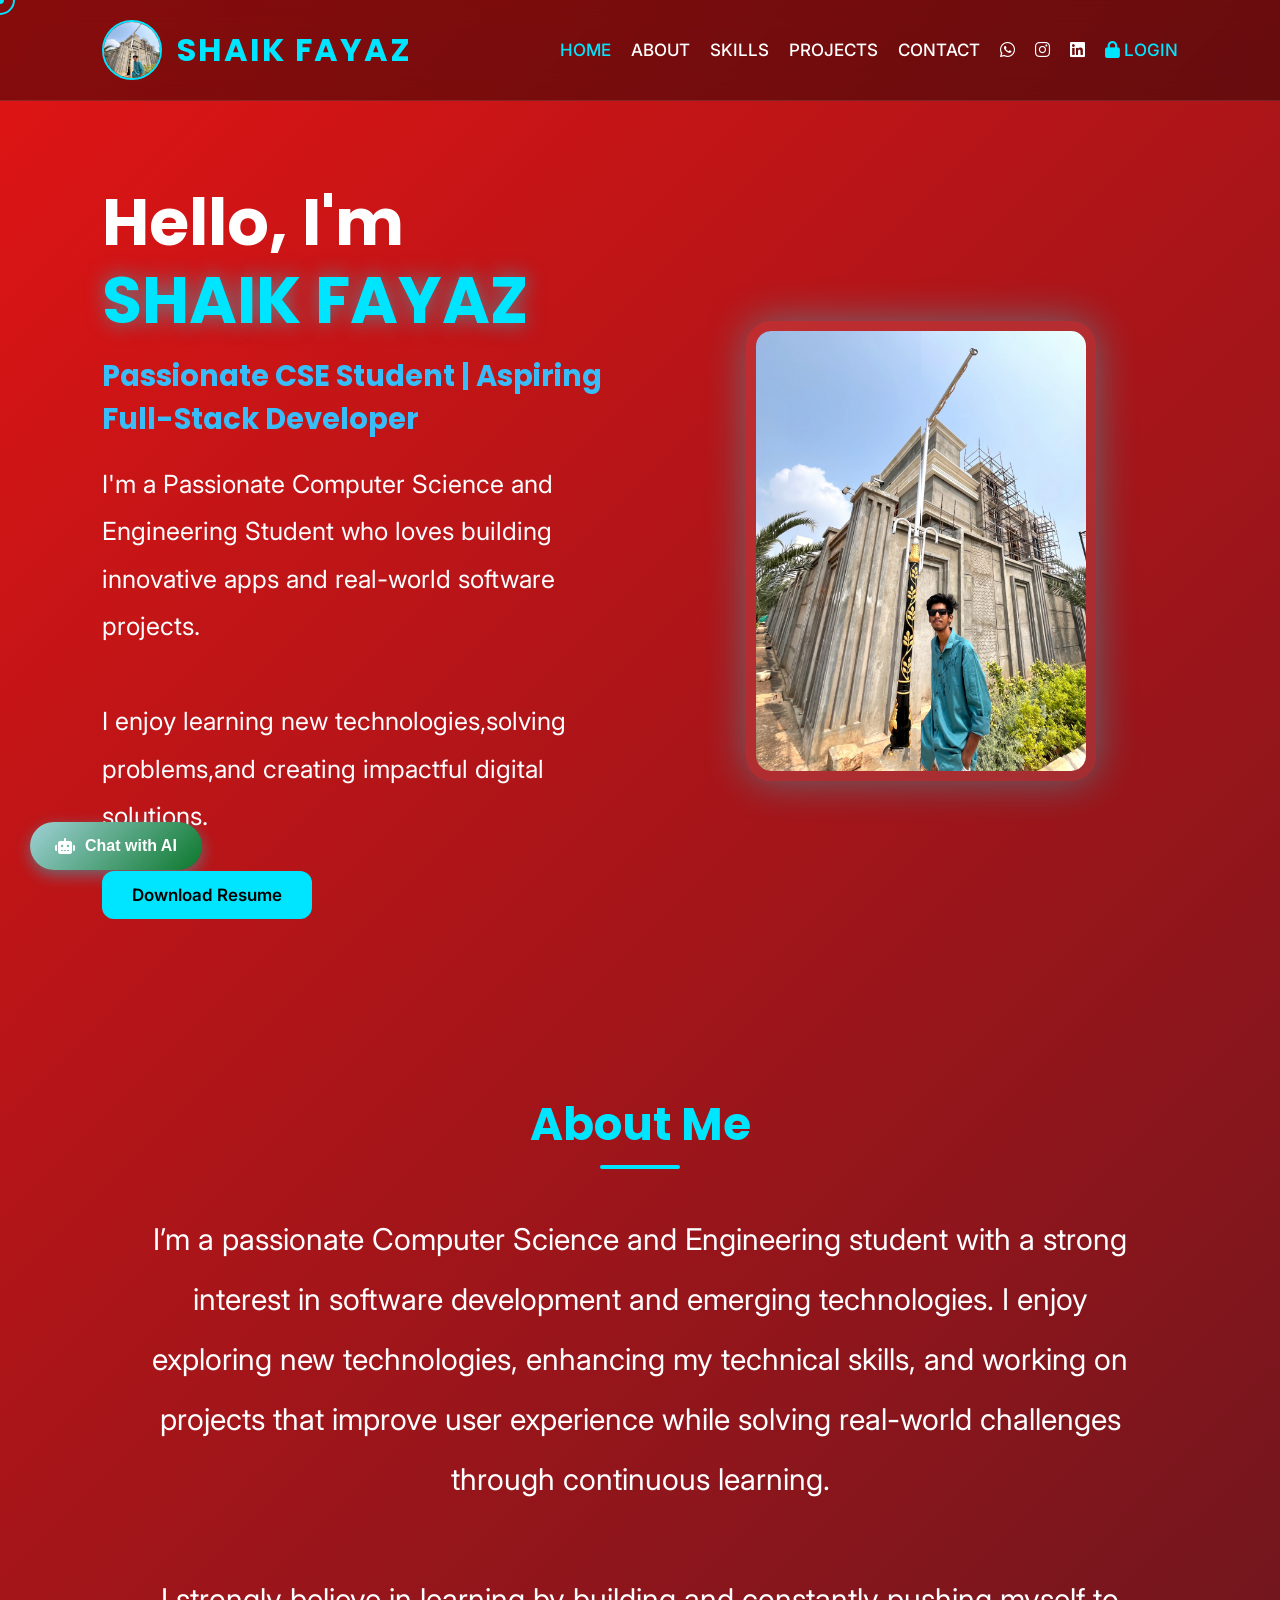
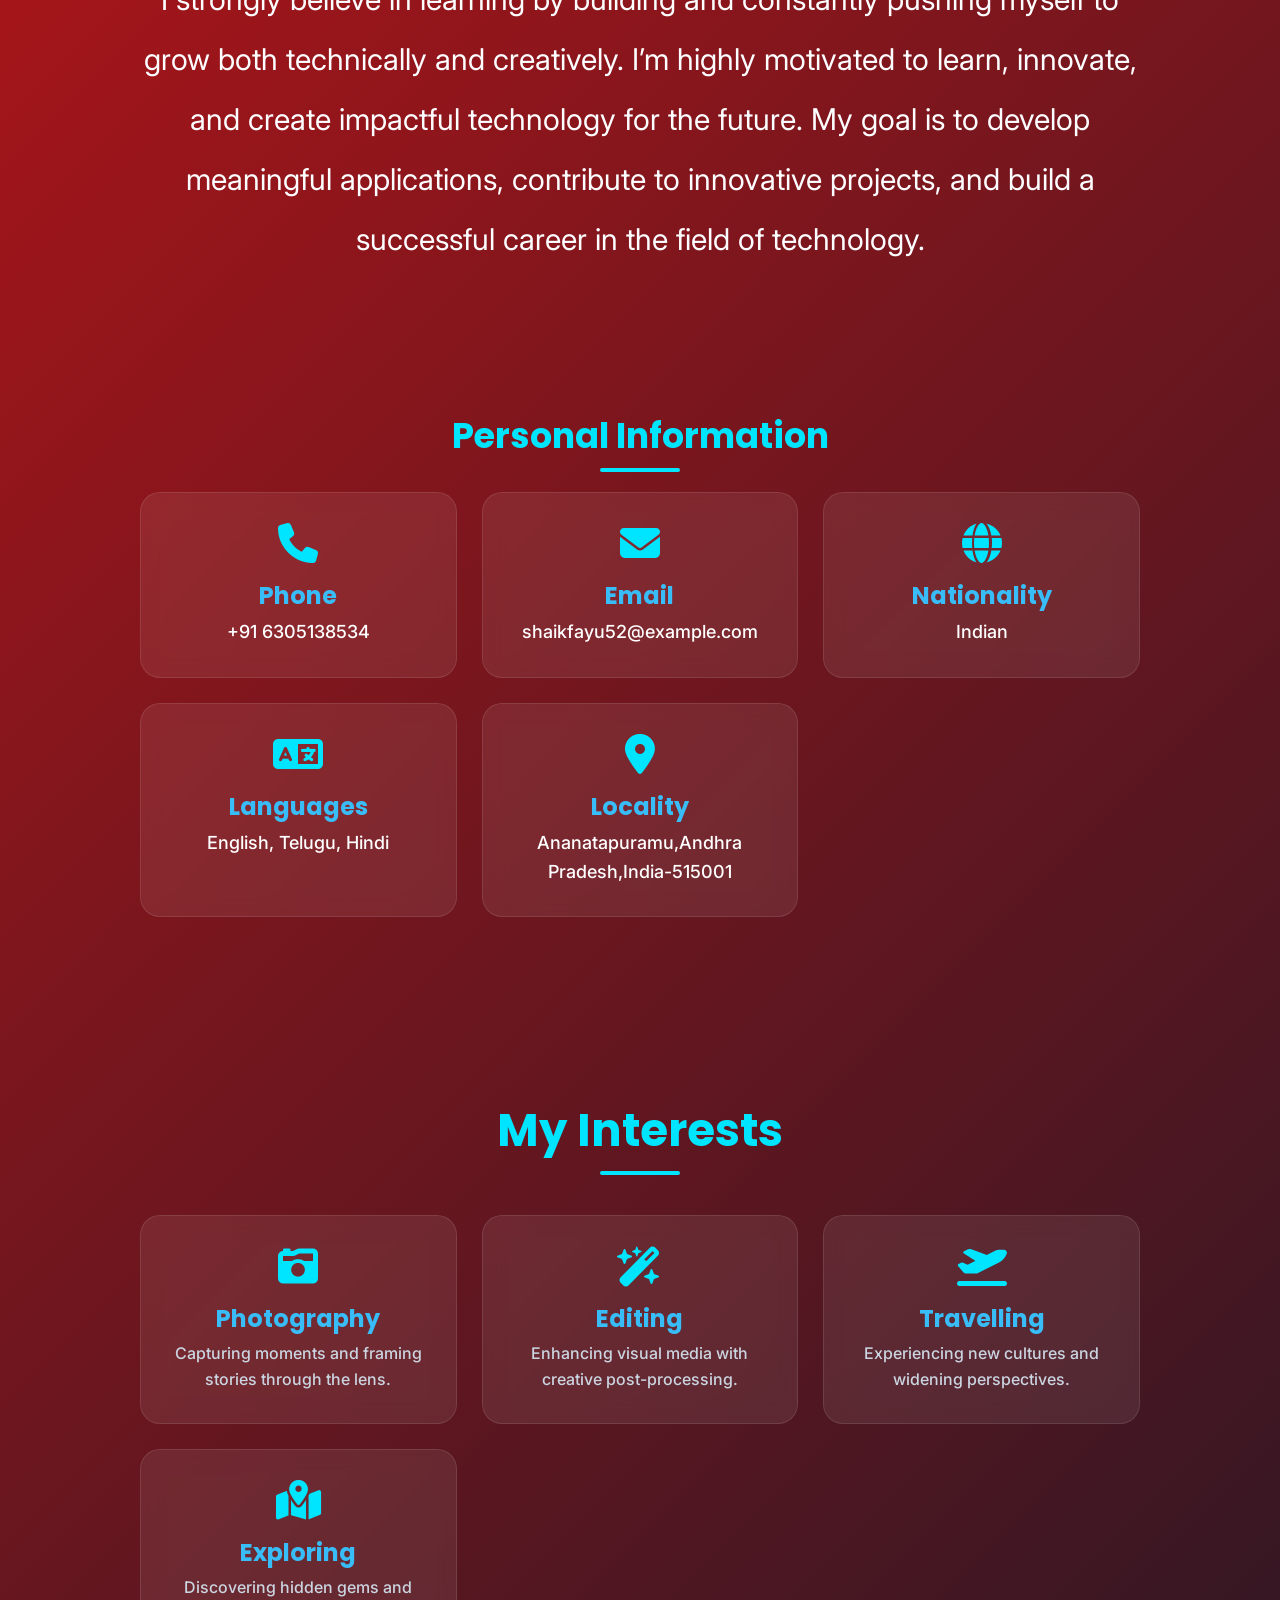
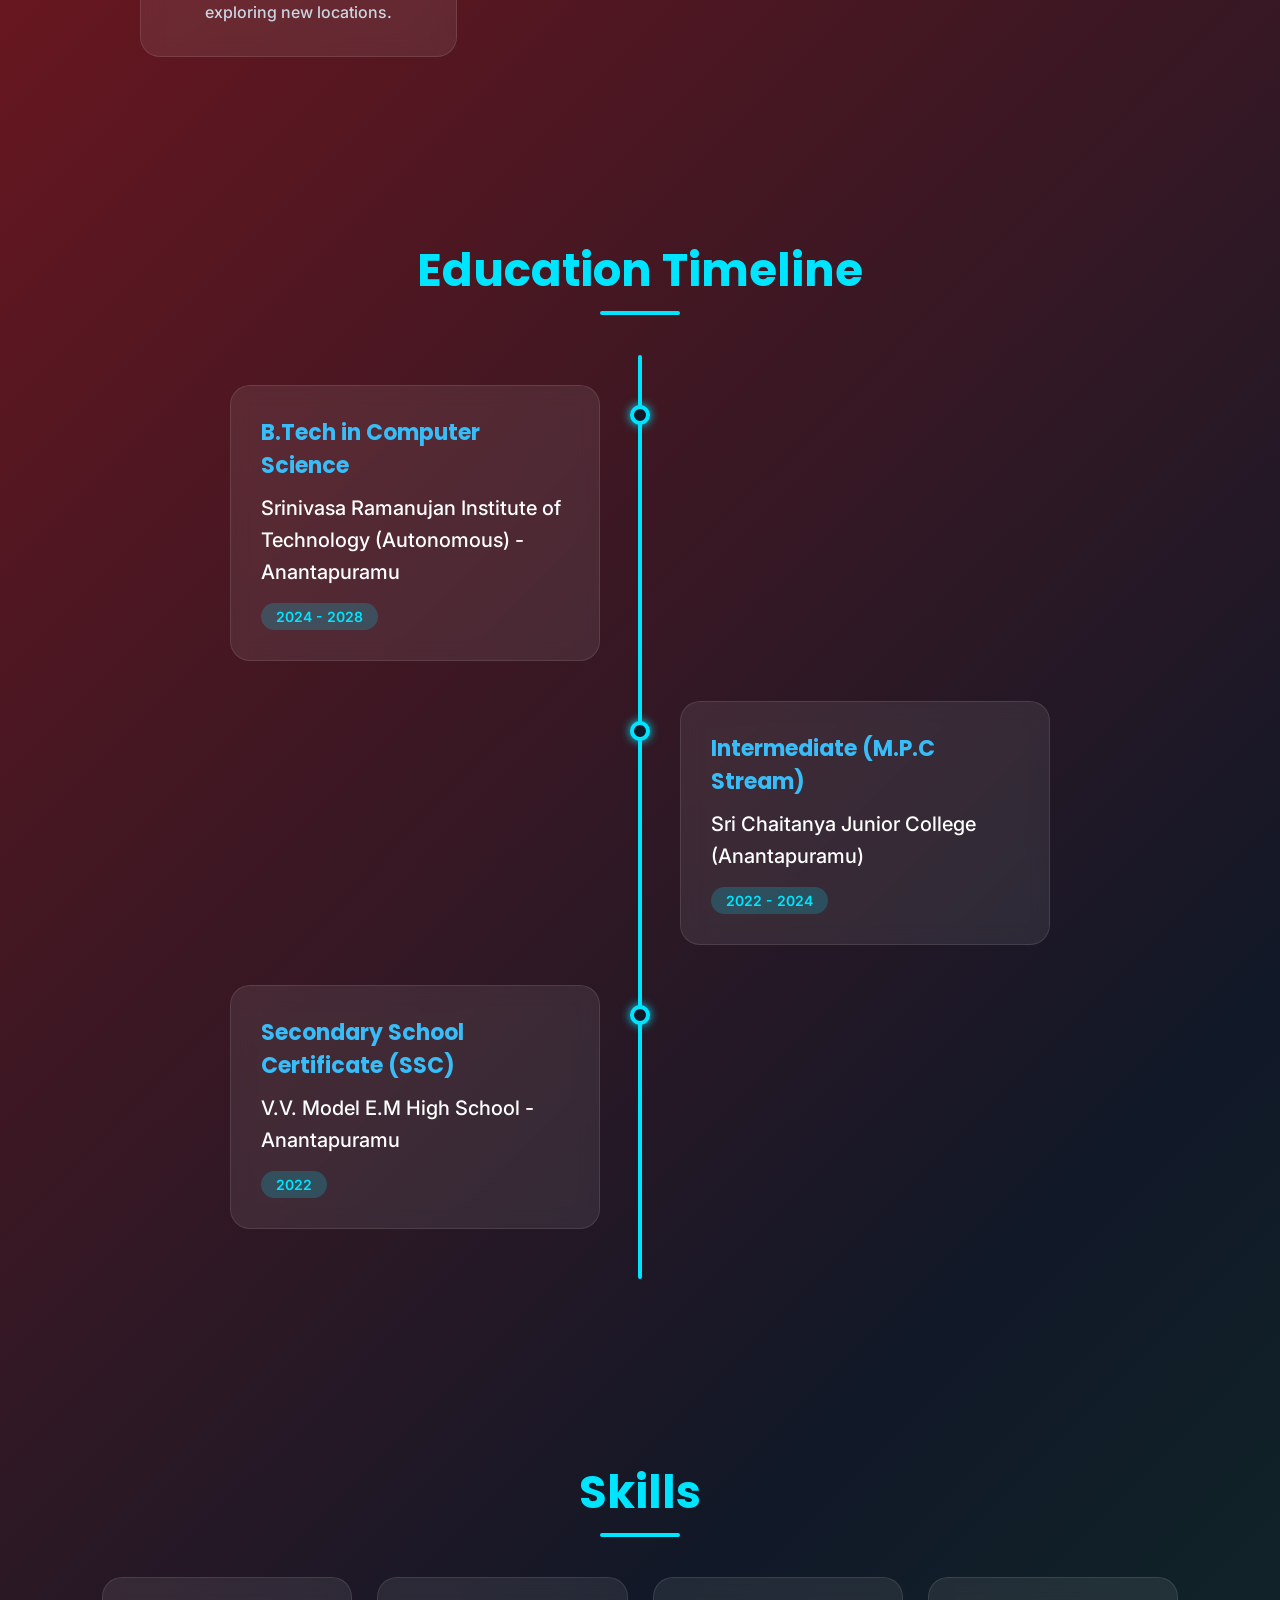
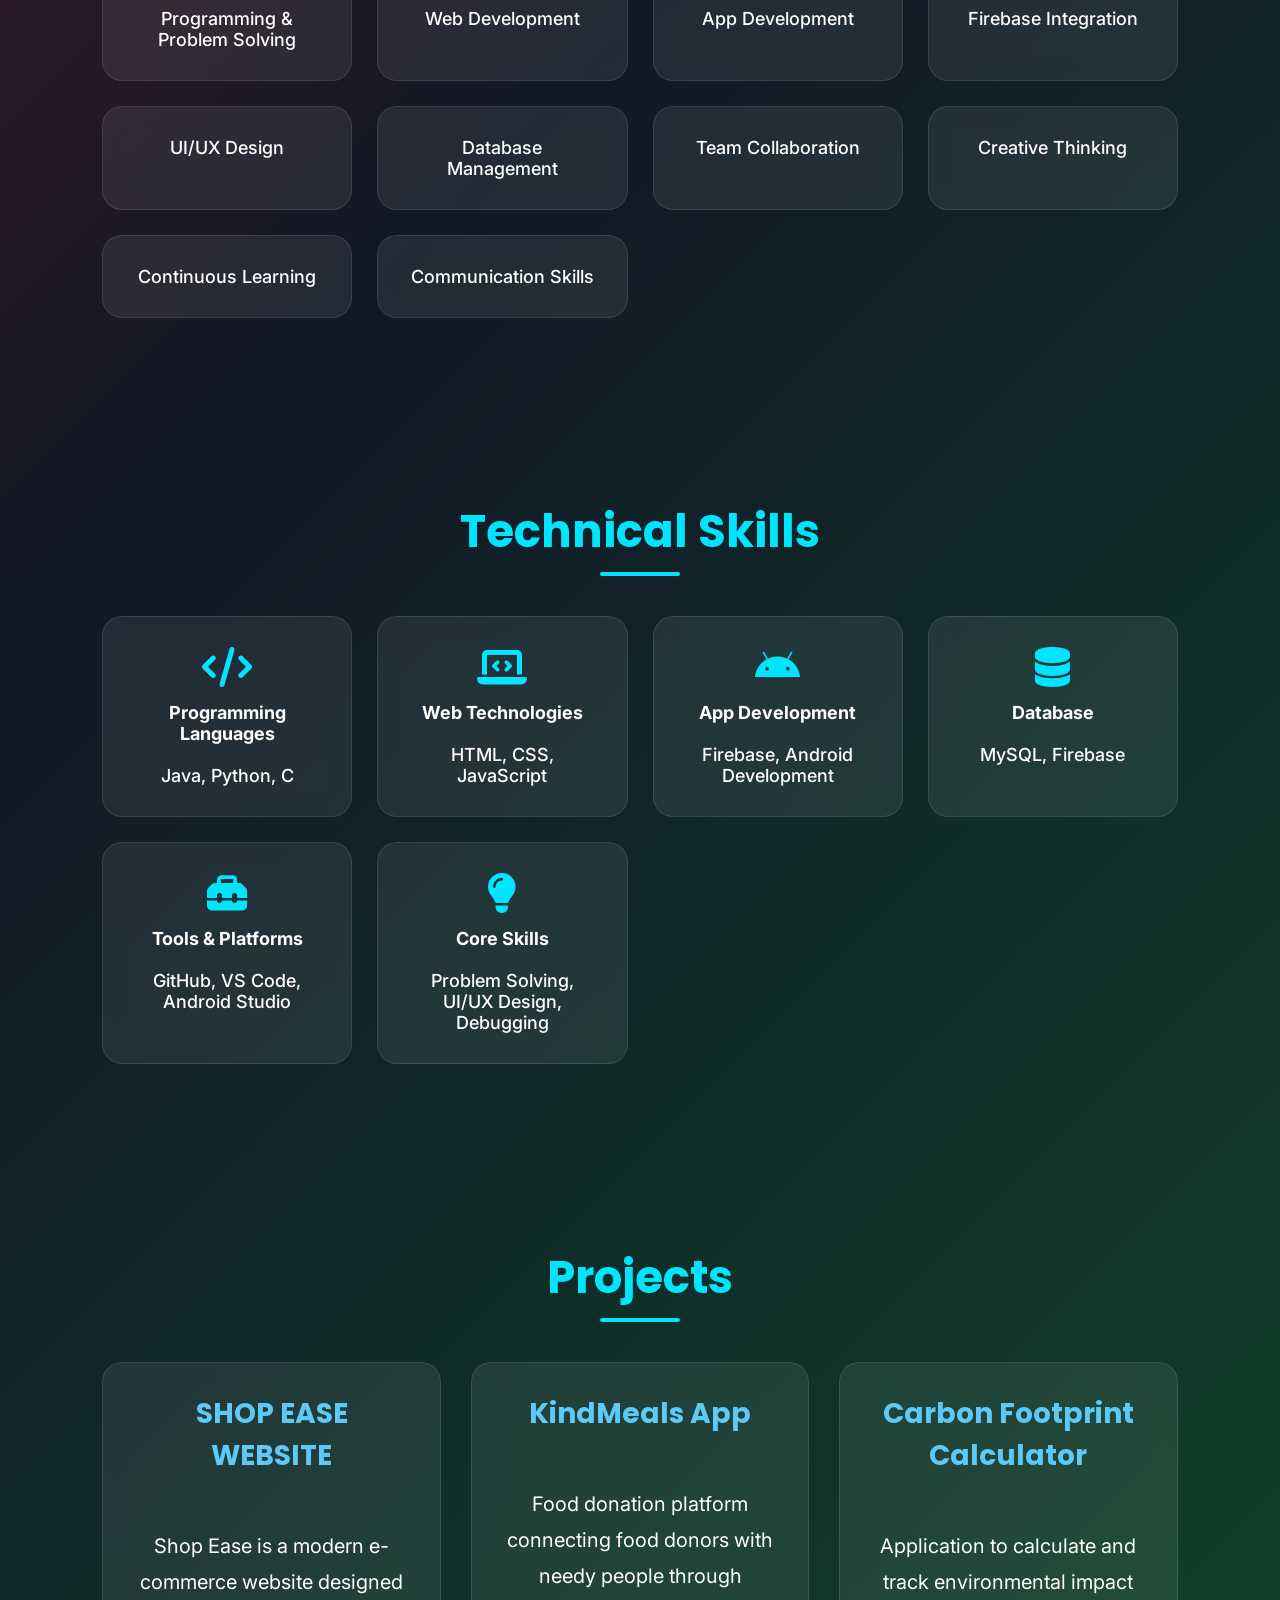
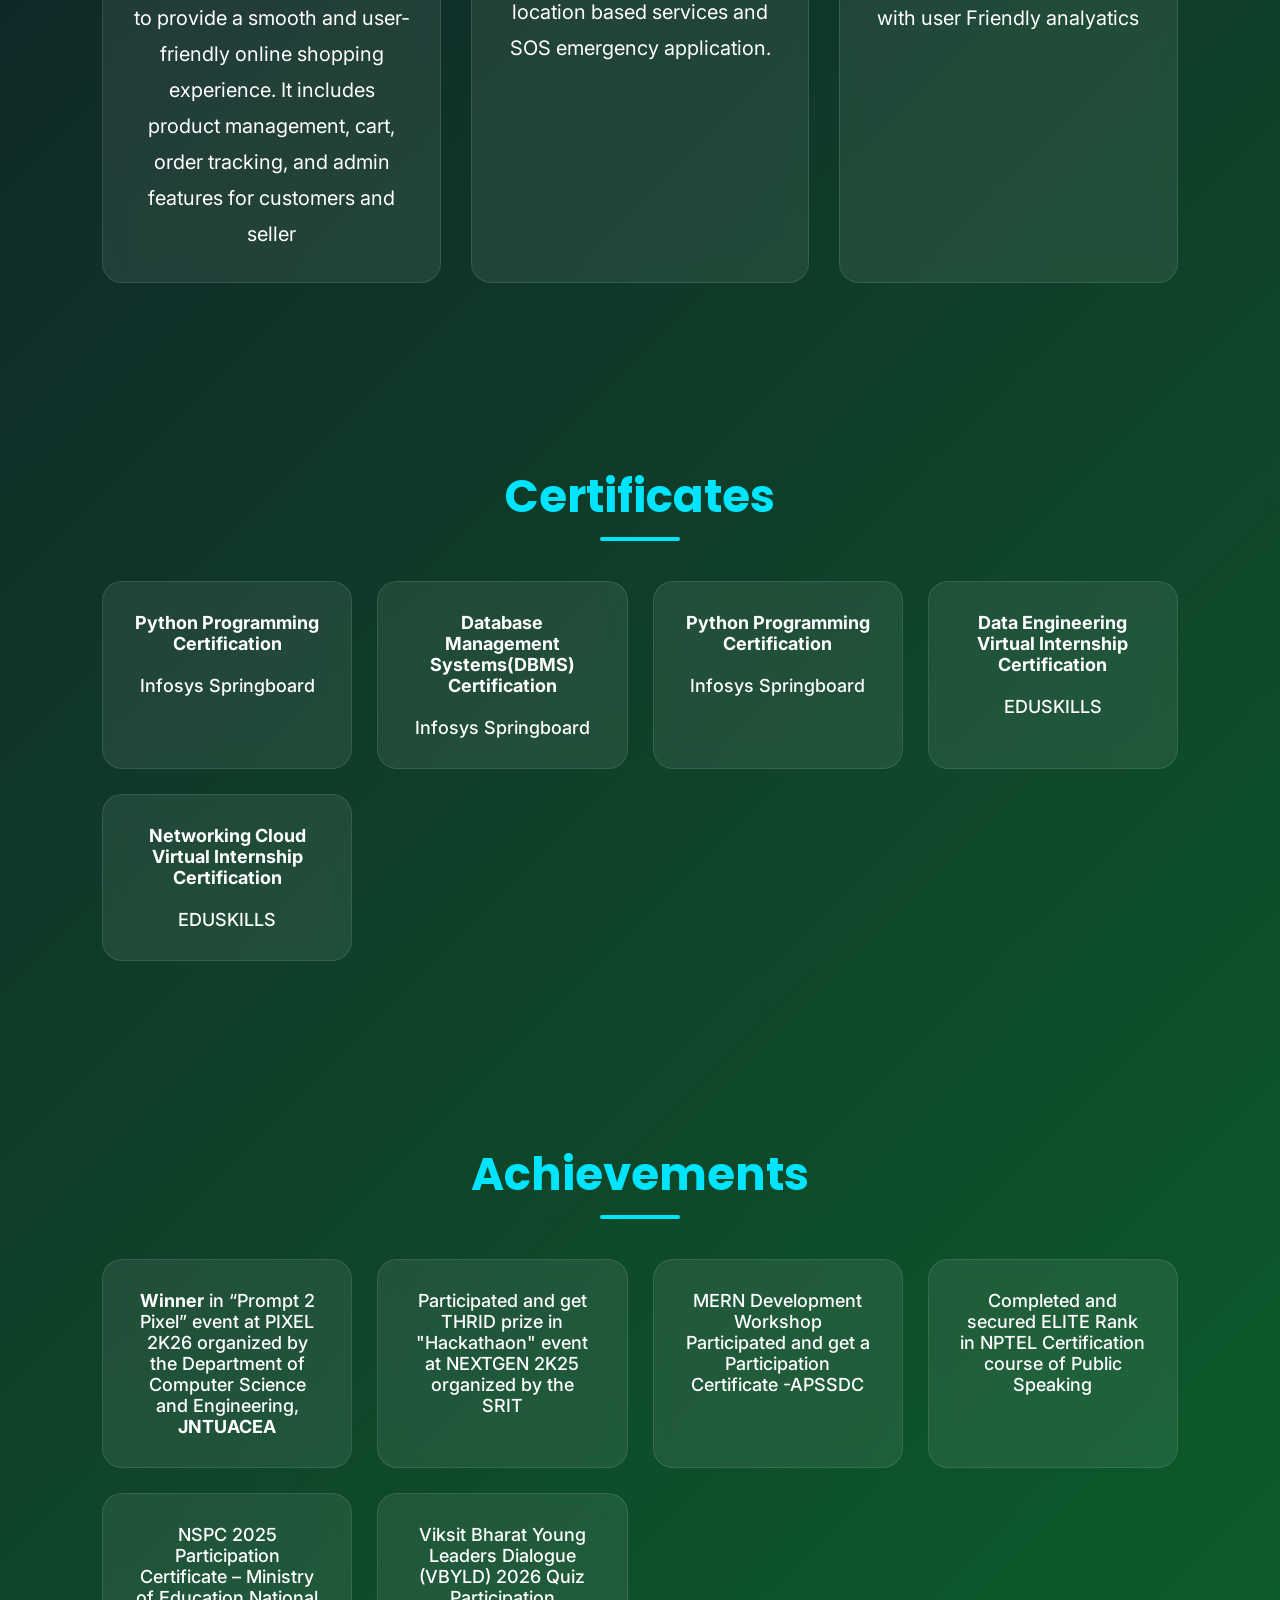
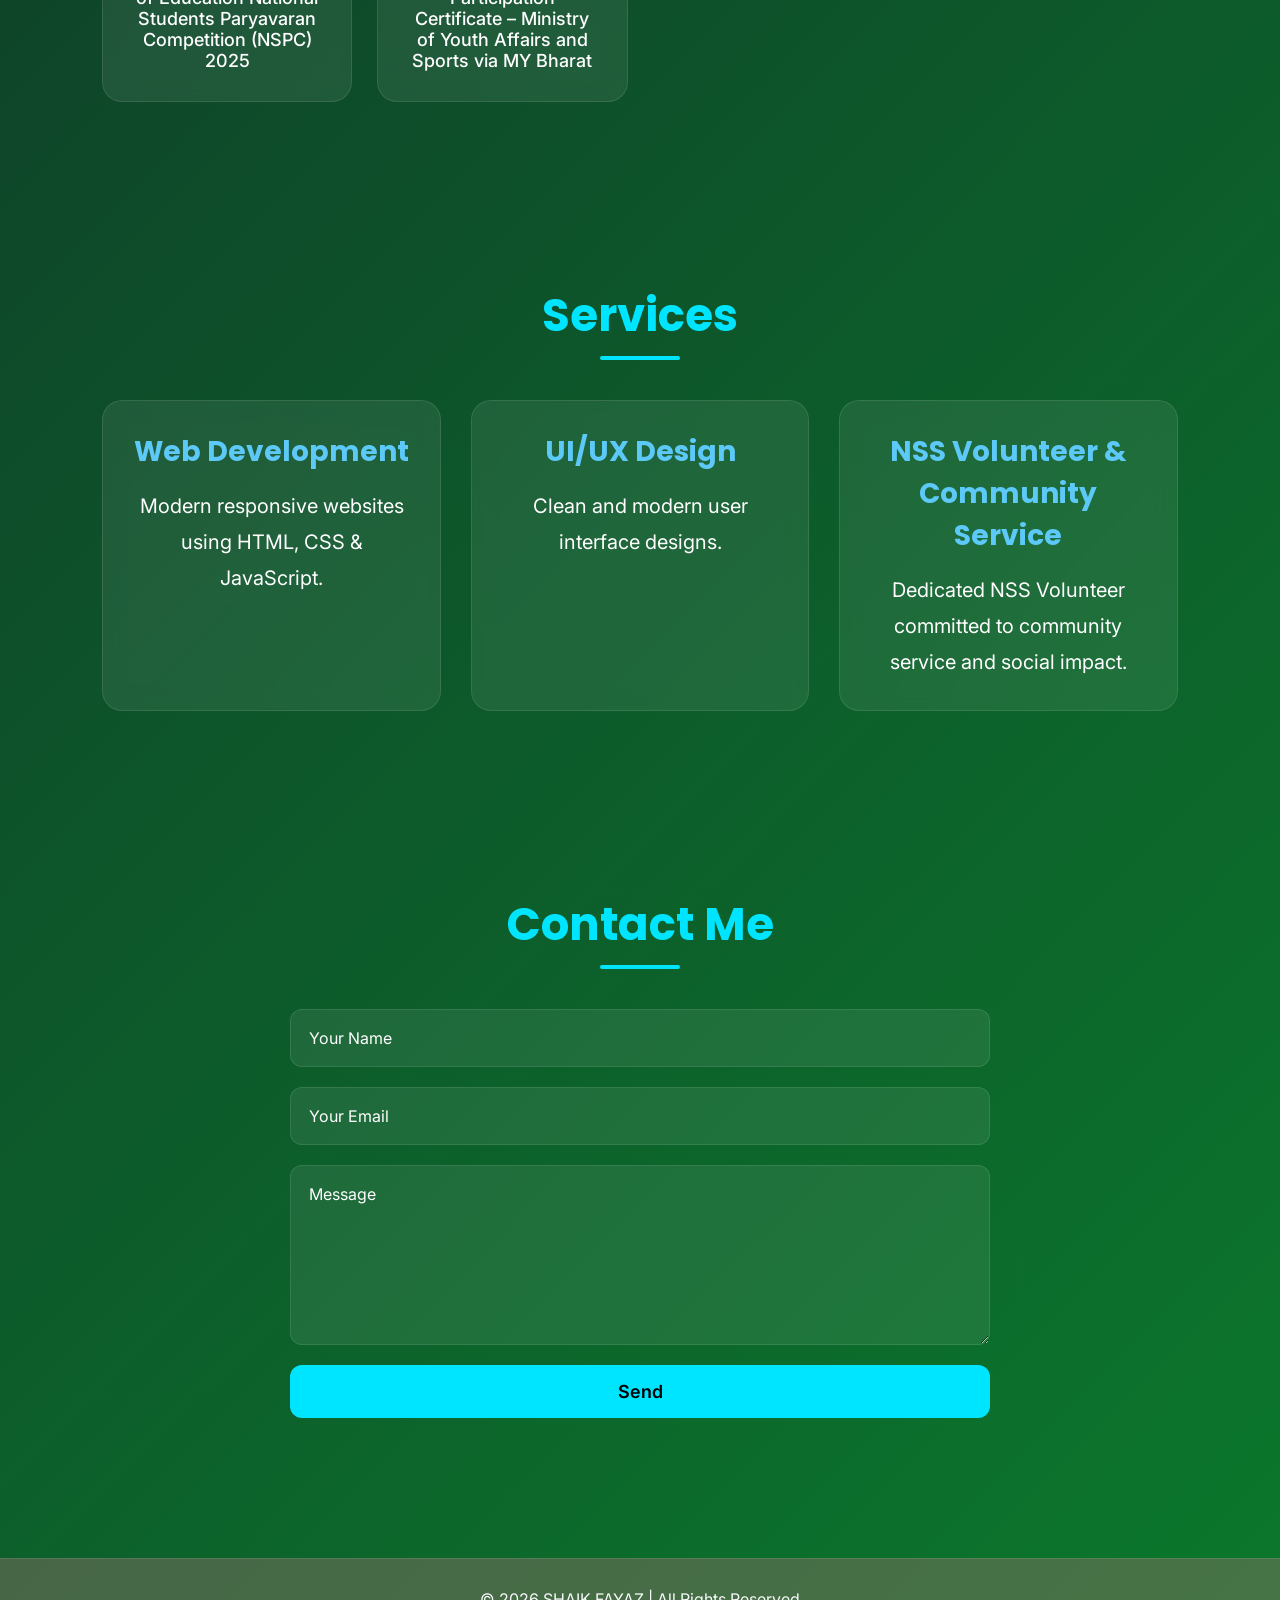
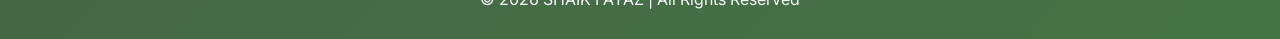
==== index.html @ 2a3d874c "first commit" ====
<!DOCTYPE html>
<html lang="en">

<head>
    <meta charset="UTF-8" />
    <meta name="viewport" content="width=device-width, initial-scale=1.0" />
    <title>MY PORTFOLIO</title>

    <link rel="stylesheet" href="style.css" />

    <link href="https://cdnjs.cloudflare.com/ajax/libs/font-awesome/6.5.1/css/all.min.css" rel="stylesheet" />
</head>

<body>

    <div id="scroll-progress"></div>

    <!-- Navbar -->
    <header>
        <div class="logo-container">
            <img src="image.jpg" alt="Profile" class="nav-img">
            <h2 class="logo">SHAIK FAYAZ</h2>
        </div>

        <nav>
            <a href="#home">HOME</a>
            <a href="#about">ABOUT</a>
            <a href="#skills">SKILLS</a>
            <a href="#projects">PROJECTS</a>
            <a href="#contact">CONTACT</a>

            <!-- WhatsApp -->
            <a href="https://wa.me/6305138534" target="_blank">
                <i class="fa-brands fa-whatsapp"></i>
            </a>

            <!-- Instagram -->
            <a href="https://www.instagram.com/_shaikfayaz.x_?utm_source=qr&igsh=MTRoM3A3dmg2MTV1Zg==" target="_blank">
                <i class="fa-brands fa-instagram"></i>
            </a>

            <!-- LinkedIn -->
            <a href="https://www.linkedin.com/in/shaik-fayaz-987b05333?utm_source=share_via&utm_content=profile&utm_medium=member_android"
                target="_blank">
                <i class="fa-brands fa-linkedin"></i>
            </a>




            <a href="login.html" style="color: #00e5ff;"><i class="fa-solid fa-lock"></i> LOGIN</a>

        </nav>
    </header>

    <!-- Hero Section -->
    <section class="hero" id="home">

        <div class="hero-text">
            <h1>Hello, I'm <span>SHAIK FAYAZ</span></h1>

            <h3><b>Passionate CSE Student | Aspiring Full-Stack Developer</b></h3>

            <p style="font-size: 25px;">
                I'm a Passionate Computer Science and Engineering Student who loves building innovative apps and
                real-world software projects.<br></br>
                I enjoy learning new technologies,solving problems,and creating impactful digital solutions.
            </p>

            <a href="resume.html" target="_blank" style="text-decoration: none;">
                <button type="button">Download Resume</button>
            </a>
        </div>

        <div class="hero-image">
            <img src="image.jpg" alt="profile" />
        </div>

    </section>

    <!-- About -->
    <section class="about" id="about">

        <h2>About Me</h2>
        <div class="hero-image">
            <p style="font-size: 30px;">
                I’m a passionate Computer Science and Engineering student with a strong interest in software development
                and
                emerging technologies. I enjoy exploring new technologies, enhancing my technical skills, and working on
                projects that improve user experience while solving real-world challenges through continuous
                learning.<br><br>

                I strongly believe in learning by building and constantly pushing myself to grow both technically and
                creatively. I’m highly motivated to learn, innovate, and create impactful technology for the future. My
                goal
                is to develop meaningful applications, contribute to innovative projects, and build a successful career
                in
                the field of technology.
            </p>
        </div>
        <br>
        </br>
        <br>
        </br>
        <h2
            style="text-align: center; font-size: 35px; color: #00e5ff; margin: 60px 0 30px; font-family: 'Poppins', sans-serif;">
            Personal Information</h2>

        <div class="skill-box" style="max-width: 1000px; margin: auto;">
            <div class="card">
                <i class="fa-solid fa-phone" style="font-size: 40px; color: #00e5ff; margin-bottom: 15px;"></i>
                <h3 style="color: #38bdf8; font-size: 24px; margin-bottom: 5px;">Phone</h3>
                <p style="font-size: 18px; color: #ffffff;">+91 6305138534</p>
            </div>
            <div class="card">
                <i class="fa-solid fa-envelope" style="font-size: 40px; color: #00e5ff; margin-bottom: 15px;"></i>
                <h3 style="color: #38bdf8; font-size: 24px; margin-bottom: 5px;">Email</h3>
                <p style="font-size: 18px; color: #ffffff;">shaikfayu52@example.com</p>
                <!-- Please update with actual email -->
            </div>
            <div class="card">
                <i class="fa-solid fa-globe" style="font-size: 40px; color: #00e5ff; margin-bottom: 15px;"></i>
                <h3 style="color: #38bdf8; font-size: 24px; margin-bottom: 5px;">Nationality</h3>
                <p style="font-size: 18px; color: #ffffff;">Indian</p>
            </div>
            <div class="card">
                <i class="fa-solid fa-language" style="font-size: 40px; color: #00e5ff; margin-bottom: 15px;"></i>
                <h3 style="color: #38bdf8; font-size: 24px; margin-bottom: 5px;">Languages</h3>
                <p style="font-size: 18px; color: #ffffff;">English, Telugu, Hindi</p>
            </div>
            <div class="card">
                <i class="fa-solid fa-location-dot" style="font-size: 40px; color: #00e5ff; margin-bottom: 15px;"></i>
                <h3 style="color: #38bdf8; font-size: 24px; margin-bottom: 5px;">Locality</h3>
                <p style="font-size: 18px; color: #ffffff;">Ananatapuramu,Andhra Pradesh,India-515001</p>
            </div>
        </div>

    </section>

    <!-- Interests -->
    <section class="interests" id="interests">
        <h2>My Interests</h2>
        <div class="skill-box" style="max-width: 1000px; margin: auto;">
            <div class="card">
                <i class="fa-solid fa-camera-retro" style="font-size: 40px; color: #00e5ff; margin-bottom: 15px;"></i>
                <h3 style="color: #38bdf8; font-size: 24px; margin-bottom: 5px;">Photography</h3>
                <p style="font-size: 16px; color: #cbd5e1;">Capturing moments and framing stories through the lens.</p>
            </div>
            <div class="card">
                <i class="fa-solid fa-wand-magic-sparkles" style="font-size: 40px; color: #00e5ff; margin-bottom: 15px;"></i>
                <h3 style="color: #38bdf8; font-size: 24px; margin-bottom: 5px;">Editing</h3>
                <p style="font-size: 16px; color: #cbd5e1;">Enhancing visual media with creative post-processing.</p>
            </div>
            <div class="card">
                <i class="fa-solid fa-plane-departure" style="font-size: 40px; color: #00e5ff; margin-bottom: 15px;"></i>
                <h3 style="color: #38bdf8; font-size: 24px; margin-bottom: 5px;">Travelling</h3>
                <p style="font-size: 16px; color: #cbd5e1;">Experiencing new cultures and widening perspectives.</p>
            </div>
            <div class="card">
                <i class="fa-solid fa-map-location-dot" style="font-size: 40px; color: #00e5ff; margin-bottom: 15px;"></i>
                <h3 style="color: #38bdf8; font-size: 24px; margin-bottom: 5px;">Exploring</h3>
                <p style="font-size: 16px; color: #cbd5e1;">Discovering hidden gems and exploring new locations.</p>
            </div>
        </div>
    </section>

    <section id="education">
        <h2>Education Timeline</h2>
        
        <div class="timeline">
            <div class="timeline-item">
                <div class="timeline-dot"></div>
                <div class="timeline-content card">
                    <h3>B.Tech in Computer Science</h3>
                    <p>Srinivasa Ramanujan Institute of Technology (Autonomous) - Anantapuramu</p>
                    <span class="timeline-date">2024 - 2028</span>
                </div>
            </div>

            <div class="timeline-item">
                <div class="timeline-dot"></div>
                <div class="timeline-content card">
                    <h3>Intermediate (M.P.C Stream)</h3>
                    <p>Sri Chaitanya Junior College (Anantapuramu)</p>
                    <span class="timeline-date">2022 - 2024</span>
                </div>
            </div>

            <div class="timeline-item">
                <div class="timeline-dot"></div>
                <div class="timeline-content card">
                    <h3>Secondary School Certificate (SSC)</h3>
                    <p>V.V. Model E.M High School - Anantapuramu</p>
                    <span class="timeline-date">2022</span>
                </div>
            </div>
        </div>
    </section>
    <!-- Skills -->
    <section class="skills" id="skills">

        <h2>Skills</h2>

        <div class="skill-box">

            <div class="card">Programming & Problem Solving</div>
            <div class="card">Web Development</div>
            <div class="card">App Development</div>
            <div class="card">Firebase Integration</div>
            <div class="card">UI/UX Design</div>
            <div class="card">Database Management</div>
            <div class="card">Team Collaboration</div>
            <div class="card">Creative Thinking</div>
            <div class="card">Continuous Learning</div>
            <div class="card">Communication Skills</div>
        </div>

    </section>
    <!-- Technical Skills -->
    <section class="skills" id="technical-skills">

        <h2>Technical Skills</h2>

        <div class="skill-box">

            <div class="card">
                <i class="fa-solid fa-code" style="font-size: 40px; color: #00e5ff; margin-bottom: 15px;"></i>
                <br><b>Programming Languages</b><br><br>Java, Python, C
            </div>
            <div class="card">
                <i class="fa-solid fa-laptop-code" style="font-size: 40px; color: #00e5ff; margin-bottom: 15px;"></i>
                <br><b>Web Technologies</b><br><br> HTML, CSS, JavaScript
            </div>
            <div class="card">
                <i class="fa-brands fa-android" style="font-size: 40px; color: #00e5ff; margin-bottom: 15px;"></i>
                <br><b>App Development</b><br><br>Firebase, Android Development
            </div>
            <div class="card">
                <i class="fa-solid fa-database" style="font-size: 40px; color: #00e5ff; margin-bottom: 15px;"></i>
                <br><b>Database</b><br><br> MySQL, Firebase
            </div>
            <div class="card">
                <i class="fa-solid fa-toolbox" style="font-size: 40px; color: #00e5ff; margin-bottom: 15px;"></i>
                <br><b>Tools & Platforms</b><br><br> GitHub, VS Code, Android Studio
            </div>
            <div class="card">
                <i class="fa-solid fa-lightbulb" style="font-size: 40px; color: #00e5ff; margin-bottom: 15px;"></i>
                <br><b>Core Skills</b><br><br>Problem Solving, UI/UX Design, Debugging
            </div>

        </div>

    </section>
    <!-- Projects -->
    <section class="projects" id="projects">

        <h2>Projects</h2>

        <div class="project-container">
            <div class="project-card">
                <h3>SHOP EASE WEBSITE</h3>
                <p><br>Shop Ease is a modern e-commerce website designed to provide a smooth and user-friendly online
                    shopping experience.
                    It includes product management, cart, order tracking, and admin features for customers and seller
                </p>
            </div>
            <div class="project-card">
                <h3>KindMeals App</h3>
                <p><br>Food donation platform connecting food donors with needy people through location based services
                    and
                    SOS emergency application.</p>
            </div>

            <div class="project-card">
                <h3>Carbon Footprint Calculator</h3>
                <p><br>Application to calculate and track environmental impact with user Friendly analyatics</p>
            </div>

        </div>

    </section>

    <section id="certificates">
        <h2>Certificates</h2>

        <div class="skill-box">
            <div class="card"><b>Python Programming Certification </b><br></br>Infosys Springboard</div>
            <div class="card"><b>Database Management Systems(DBMS) Certification</b><br></br>Infosys Springboard</div>
            <div class="card"><b>Python Programming Certification </b><br></br>Infosys Springboard</div>
            <div class="card"><b>Data Engineering Virtual Internship Certification</b><br></br>EDUSKILLS</div>
            <div class="card"><b>Networking Cloud Virtual Internship Certification</b><br></br>EDUSKILLS</div>

        </div>
    </section>

    <section id="achievements">
        <h2>Achievements</h2>

        <div class="skill-box">
            <div class="card">
                <b>Winner</b> in “Prompt 2 Pixel” event at PIXEL 2K26 organized by the Department of
                Computer
                Science and Engineering, <b>JNTUACEA</b>
            </div>
            <div class="card">Participated and get THRID prize in "Hackathaon" event at NEXTGEN 2K25 organized by the
                SRIT </div>
            <div class="card">MERN Development Workshop Participated and get a Participation Certificate -APSSDC</div>
            <div class="card">Completed and secured ELITE Rank in NPTEL Certification course of Public Speaking </div>
            <div class="card">NSPC 2025 Participation Certificate – Ministry of Education National Students Paryavaran
                Competition (NSPC) 2025</div>
            <div class="card">Viksit Bharat Young Leaders Dialogue (VBYLD) 2026 Quiz Participation Certificate –
                Ministry of Youth Affairs and Sports via MY Bharat</div>

        </div>
    </section>

    <section id="services">
        <h2>Services</h2>

        <div class="project-container">

            <div class="project-card">
                <h3>Web Development</h3>
                <p>Modern responsive websites using HTML, CSS & JavaScript.</p>
            </div>


            <div class="project-card">
                <h3>UI/UX Design</h3>
                <p>Clean and modern user interface designs.</p>
            </div>

            <div class="project-card">
                <h3>NSS Volunteer & Community Service</h3>
                <p>Dedicated NSS Volunteer committed to community service and social impact.</p>
            </div>
        </div>
    </section>
    <!-- Contact -->
    <section class="contact" id="contact">

        <h2>Contact Me</h2>

        <form action="https://formspree.io/f/xnjrabqe" method="POST">
            <input type="text" name="name" placeholder="Your Name" required />
            <input type="email" name="email" placeholder="Your Email" required />
            <textarea name="message" placeholder="Message" required></textarea>
            <button type="submit">Send</button>
        </form>

    </section>

    <!-- AI Chatbot Widget -->
    <div id="ai-chat-widget">
        <button id="ai-chat-toggle" class="ai-chat-btn">
            <i class="fa-solid fa-robot"></i> Chat with AI
        </button>
        <div id="ai-chat-box" class="ai-chat-box hidden">
            <div class="ai-chat-header">
                <h3>Fayaz AI Assistant</h3>
                <button id="ai-chat-close"><i class="fa-solid fa-xmark"></i></button>
            </div>
            <div id="ai-chat-messages" class="ai-chat-messages">
                <div class="message ai-message">Hi! I am an AI assistant trained on Fayaz's portfolio. How can I help
                    you today?</div>
            </div>
            <div class="ai-chat-input">
                <input type="text" id="ai-chat-input-field" placeholder="Ask about skills, projects...">
                <button id="ai-chat-send"><i class="fa-solid fa-paper-plane"></i></button>
            </div>
        </div>
    </div>

    <!-- Custom Cursor -->
    <div class="cursor-dot"></div>
    <div class="cursor-outline"></div>

    <script src="script.js"></script>
</body>
<footer>
    <p>© 2026 SHAIK FAYAZ | All Rights Reserved</p>
</footer>

</html>
---- style.css ----
@import url('https://fonts.googleapis.com/css2?family=Poppins:wght@300;400;500;600;700;800&family=Inter:wght@300;400;500;600;700&display=swap');

/* =========================
   Global Reset & Base
========================= */
* {
    margin: 0;
    padding: 0;
    box-sizing: border-box;
    scroll-behavior: smooth;
}

body {
    font-family: 'Inter', sans-serif;
    background: linear-gradient(135deg, #e11414, #111827, #0b782c);
    color: white;
    overflow-x: hidden;

}

/* =========================
   Reusable Components
========================= */
section {
    padding: 90px 8%;
}

section h2 {
    text-align: center;
    font-size: 45px;
    color: #00e5ff;
    margin-bottom: 50px;
    position: relative;
    font-family: 'Poppins', sans-serif;
}

section h2::after {
    content: '';
    width: 80px;
    height: 4px;
    background: #00e5ff;
    position: absolute;
    left: 50%;
    bottom: -10px;
    transform: translateX(-50%);
    border-radius: 10px;
}

.btn,
.hero button {
    display: inline-block;
    padding: 14px 30px;
    border-radius: 12px;
    background: #00e5ff;
    color: black;
    border: none;
    text-decoration: none;
    font-size: 17px;
    font-weight: 600;
    margin-right: 15px;
    transition: 0.3s;
    font-family: 'Inter', sans-serif;
    cursor: pointer;
}

.btn:hover,
.hero button:hover {
    transform: translateY(-5px);
    background: white;
    box-shadow: 0 0 20px rgba(0, 229, 255, 0.6);
}

.secondary-btn {
    background: transparent;
    border: 2px solid #00e5ff;
    color: white;
}

.secondary-btn:hover {
    background: #00e5ff;
    color: black;
}

.card,
.project-card {
    background: rgba(255, 255, 255, 0.08);
    padding: 30px;
    border-radius: 20px;
    text-align: center;
    backdrop-filter: blur(10px);
    border: 1px solid rgba(255, 255, 255, 0.1);
    transition: 0.4s;
}

.card:hover,
.project-card:hover {
    transform: translateY(-10px);
    background: rgba(0, 229, 255, 0.15);
    box-shadow: 0 0 25px rgba(0, 229, 255, 0.3);
}

.social-icons {
    display: flex;
    gap: 15px;
}

.social-icons a {
    width: 45px;
    height: 45px;
    display: flex;
    align-items: center;
    justify-content: center;
    border-radius: 50%;
    background: rgba(255, 255, 255, 0.08);
    color: white;
    text-decoration: none;
    font-size: 20px;
    transition: 0.3s;
}

.social-icons a:hover {
    background: #00e5ff;
    color: black;
    transform: translateY(-5px) scale(1.1);
    box-shadow: 0 0 20px #00e5ff;
}

/* =========================
   Navbar
========================= */
header {
    width: 100%;
    display: flex;
    justify-content: space-between;
    align-items: center;
    padding: 20px 8%;
    position: sticky;
    top: 0;
    z-index: 1000;
    background: rgba(0, 0, 0, 0.4);
    backdrop-filter: blur(12px);
    border-bottom: 1px solid rgba(255, 255, 255, 0.1);
}

.logo-container {
    display: flex;
    align-items: center;
    gap: 15px;
}

.nav-img {
    width: 60px;
    height: 60px;
    border-radius: 50%;
    object-fit: box;
    border: 2px solid #00e5ff;
    transition: 0.3s;
}

.nav-img:hover {
    transform: scale(1.1);
    box-shadow: 0 0 15px rgba(0, 229, 255, 0.6);
}

.logo {
    font-size: 32px;
    font-weight: 700;
    color: #00e5ff;
    letter-spacing: 2px;
    cursor: pointer;
    font-family: 'Poppins', sans-serif;
    margin: 0;
}

nav {
    display: flex;
    align-items: center;
    gap: 20px;
}

nav a {
    text-decoration: none;
    color: white;
    font-size: 17px;
    font-weight: 500;
    transition: 0.3s;
    position: relative;
}

nav a:hover,
nav a.active {
    color: #00e5ff;
}

nav a::after {
    content: '';
    position: absolute;
    width: 0%;
    height: 2px;
    background: #00e5ff;
    left: 0;
    bottom: -5px;
    transition: 0.3s;
}

nav a:hover::after {
    width: 100%;
}

/* =========================
   Hero Section
========================= */
.hero {
    min-height: 100vh;
    display: flex;
    justify-content: space-between;
    align-items: center;
    padding: 80px 8%;
    gap: 50px;
    flex-wrap: wrap;
}

.hero-text {
    flex: 1;
}

.hero-text h1 {
    font-size: 65px;
    line-height: 1.2;
    margin-bottom: 15px;
    font-family: 'Poppins', sans-serif;
}

.hero-text h1 span {
    color: #00e5ff;
    text-shadow: 0 0 20px rgba(0, 229, 255, 0.5);
}

.hero-text h3 {
    font-size: 29px;
    color: #38bdf8;
    margin-bottom: 20px;
    font-weight: 600;
    font-family: 'Poppins', sans-serif;
}

.hero-text p {
    font-size: 20px;
    line-height: 1.9;
    color: #fdfeff;
    max-width: 650px;
    margin-bottom: 30px;
}

.hero-image {
    flex: 1;
    display: flex;
    justify-content: center;
}

.hero-image img {
    width: 350px;
    border-radius: 25px;
    border: 10px solid rgba(255, 255, 255, 0.1);
    box-shadow: 0 0 40px rgba(13, 229, 253, 0.4);
    transition: 0.4s;
    object-fit: cover;
}

.hero-image img:hover {
    transform: scale(1.05);
}

.hero-buttons {
    margin-top: 30px;
}

/* =========================
   About Section
========================= */
.about p {

    text-align: center;
    max-width: 1000px;
    margin: auto;
    font-size: 30px;
    line-height: 2;
    color: #fdfeff;
}

/* =========================
   Skills & Education (Cards Layout)
========================= */
.skill-box {
    display: grid;
    grid-template-columns: repeat(auto-fit, minmax(250px, 1fr));
    gap: 25px;
}

.card {
    font-size: 18px;
    font-weight: 500;
}

.card h3 {
    font-size: 22px;
    color: #38bdf8;
    margin-bottom: 10px;
    font-family: 'Poppins', sans-serif;
}

.card p {
    font-size: 20px;
    color: #ffffff;
    margin-top: 5px;
    line-height: 1.6;
}

/* =========================
   Projects & Services Layout
========================= */
.project-container {
    display: grid;
    grid-template-columns: repeat(auto-fit, minmax(300px, 1fr));
    gap: 30px;
}

.project-card h3 {
    font-size: 28px;
    color: #5dc9f8;
    margin-bottom: 15px;
    font-family: 'Poppins', sans-serif;
}

.project-card p {
    font-size: 20px;
    line-height: 1.8;
    color: #ffffff;
}

/* =========================
   Contact Form
========================= */
.contact form {
    max-width: 700px;
    margin: auto;
    display: flex;
    flex-direction: column;
    gap: 20px;
}

.contact input,
.contact textarea {
    padding: 18px;
    border: none;
    border-radius: 12px;
    background: rgba(255, 255, 255, 0.08);
    color: white;
    font-size: 16px;
    outline: none;
    border: 1px solid rgba(255, 255, 255, 0.1);
    font-family: 'Inter', sans-serif;
}

.contact textarea {
    min-height: 180px;
    resize: vertical;
}

.contact input::placeholder,
.contact textarea::placeholder {
    color: #ffffff;
}

.contact button {
    padding: 16px;
    border: none;
    border-radius: 12px;
    background: #00e5ff;
    color: black;
    font-size: 18px;
    font-weight: 600;
    cursor: pointer;
    transition: 0.3s;
    font-family: 'Inter', sans-serif;
}

.contact button:hover {
    background: white;
    transform: translateY(-4px);
    box-shadow: 0 0 20px rgba(0, 229, 255, 0.5);
}

/* =========================
   Footer
========================= */
footer {
    text-align: center;
    padding: 30px;
    background: rgba(158, 110, 110, 0.4);
    border-top: 1px solid rgba(255, 255, 255, 0.1);
    margin-top: 50px;
}

footer p {
    color: #f8f9fb;
    font-size: 16px;
}

/* =========================
   Scroll Button
========================= */
#topBtn {
    position: fixed;
    bottom: 20px;
    right: 20px;
    width: 50px;
    height: 50px;
    border: none;
    border-radius: 50%;
    background: #00e5ff;
    color: black;
    font-size: 20px;
    cursor: pointer;
    display: none;
    /* Initially hidden, shown via JS */
    align-items: center;
    justify-content: center;
    z-index: 1000;
    transition: 0.3s;
    box-shadow: 0 0 10px rgba(0, 229, 255, 0.3);
}

#topBtn:hover {
    transform: scale(1.1);
    box-shadow: 0 0 20px #00e5ff;
    background: white;
}

/* =========================
   Animations & Utilities
========================= */
.dark-mode {
    background: rgb(252, 249, 249);
    color: rgb(161, 126, 126);
}

.card,
.project-card,
.hero-text,
.hero-image {

    transform: translateY(50px);
    transition: 1s ease-out;
}

.show {
    opacity: 1;
    transform: translateY(0);
}

/* =========================
   Responsive Design
========================= */
@media (max-width: 992px) {
    .hero {
        flex-direction: column-reverse;
        text-align: center;
        padding-top: 120px;
    }

    .hero-text h1 {
        font-size: 50px;
    }

    .hero-text h3 {
        font-size: 24px;
    }

    .hero-text p {
        margin: 0 auto 30px auto;
    }

    .hero-buttons {
        display: flex;
        justify-content: center;
        flex-wrap: wrap;
        gap: 15px;
    }
}

@media (max-width: 768px) {
    header {
        flex-direction: column;
        gap: 20px;
        padding: 20px 5%;
    }

    nav {
        flex-wrap: wrap;
        justify-content: center;
    }

    .hero-text h1 {
        font-size: 40px;
    }

    .hero-text h3 {
        font-size: 20px;
    }

    .hero-image img {
        width: 280px;
    }

    section {
        padding: 60px 5%;
    }

    section h2 {
        font-size: 35px;
    }

    .project-card h3 {
        font-size: 24px;
    }
}

/* =========================
   AI Chatbot Widget
========================= */
#ai-chat-widget {
    position: fixed;
    bottom: 30px;
    left: 30px;
    z-index: 1000;
    font-family: 'Inter', sans-serif;
}

.ai-chat-btn {
    background: linear-gradient(135deg, #9fd1d6, #0b782c);
    color: white;
    border: none;
    padding: 15px 25px;
    border-radius: 30px;
    font-size: 16px;
    font-weight: 600;
    cursor: pointer;
    box-shadow: 0 5px 15px rgba(0, 229, 255, 0.4);
    transition: 0.3s;
    display: flex;
    align-items: center;
    gap: 10px;
}

.ai-chat-btn:hover {
    transform: scale(1.05);
    box-shadow: 0 8px 20px rgba(0, 229, 255, 0.6);
}

.ai-chat-box {
    position: absolute;
    bottom: 70px;
    left: 0;
    width: 320px;
    background: rgba(17, 24, 39, 0.95);
    backdrop-filter: blur(15px);
    border: 1px solid rgba(0, 229, 255, 0.3);
    border-radius: 15px;
    overflow: hidden;
    display: flex;
    flex-direction: column;
    box-shadow: 0 10px 30px rgba(0, 0, 0, 0.5);
    transition: opacity 0.3s, transform 0.3s;
    transform-origin: bottom left;
}

.ai-chat-box.hidden {
    opacity: 0;
    transform: scale(0.5);
    pointer-events: none;
}

.ai-chat-header {
    background: rgba(0, 229, 255, 0.2);
    padding: 15px;
    display: flex;
    justify-content: space-between;
    align-items: center;
    border-bottom: 1px solid rgba(0, 229, 255, 0.2);
}

.ai-chat-header h3 {
    font-size: 16px;
    color: #00e5ff;
    margin: 0;
}

#ai-chat-close {
    background: none;
    border: none;
    color: white;
    font-size: 18px;
    cursor: pointer;
}

.ai-chat-messages {
    height: 250px;
    overflow-y: auto;
    padding: 15px;
    display: flex;
    flex-direction: column;
    gap: 10px;
}

.message {
    max-width: 80%;
    padding: 10px 15px;
    border-radius: 10px;
    font-size: 14px;
    line-height: 1.4;
}

.ai-message {
    background: rgba(255, 255, 255, 0.1);
    color: #e2e8f0;
    align-self: flex-start;
    border-bottom-left-radius: 0;
}

.user-message {
    background: #00e5ff;
    color: black;
    align-self: flex-end;
    border-bottom-right-radius: 0;
}

.ai-chat-input {
    display: flex;
    padding: 10px;
    background: rgba(0, 0, 0, 0.5);
    border-top: 1px solid rgba(255, 255, 255, 0.1);
}

#ai-chat-input-field {
    flex: 1;
    background: transparent;
    border: none;
    color: white;
    padding: 8px;
    outline: none;
    font-size: 14px;
}

#ai-chat-send {
    background: #00e5ff;
    border: none;
    color: black;
    width: 35px;
    height: 35px;
    border-radius: 50%;
    cursor: pointer;
    display: flex;
    justify-content: center;
    align-items: center;
    transition: 0.3s;
}

#ai-chat-send:hover {
    background: white;
}

/* =========================
   Scroll Progress Bar
========================= */
#scroll-progress {
    position: fixed;
    top: 0;
    left: 0;
    width: 0%;
    height: 4px;
    background: #00e5ff;
    z-index: 9999;
    box-shadow: 0 0 10px #00e5ff;
    transition: width 0.1s;
}

/* =========================
   Custom Cursor
========================= */
.cursor-dot {
    width: 8px;
    height: 8px;
    background-color: #00e5ff;
}

.cursor-outline {
    width: 30px;
    height: 30px;
    border: 2px solid #00e5ff;
    transition: width 0.2s, height 0.2s, background-color 0.2s;
}

.cursor-dot,
.cursor-outline {
    position: fixed;
    top: 0;
    left: 0;
    transform: translate(-50%, -50%);
    border-radius: 50%;
    z-index: 10000;
    pointer-events: none;
}

/* =========================
   Timeline Layout
========================= */
.timeline {
    position: relative;
    max-width: 900px;
    margin: 0 auto;
    padding: 20px 0;
}

.timeline::after {
    content: '';
    position: absolute;
    width: 4px;
    background: #00e5ff;
    top: 0;
    bottom: 0;
    left: 50%;
    margin-left: -2px;
    border-radius: 5px;
}

.timeline-item {
    padding: 10px 40px;
    position: relative;
    background-color: inherit;
    width: 50%;
    margin-bottom: 20px;
}

.timeline-item:nth-child(odd) {
    left: 0;
}

.timeline-item:nth-child(even) {
    left: 50%;
}

.timeline-dot {
    position: absolute;
    width: 20px;
    height: 20px;
    right: -10px;
    background-color: #111827;
    border: 4px solid #00e5ff;
    top: 30px;
    border-radius: 50%;
    z-index: 1;
    box-shadow: 0 0 10px #00e5ff;
}

.timeline-item:nth-child(even) .timeline-dot {
    left: -10px;
}

.timeline-content {
    text-align: left;
}

.timeline-date {
    display: inline-block;
    margin-top: 15px;
    padding: 5px 15px;
    background: rgba(0, 229, 255, 0.2);
    color: #00e5ff;
    border-radius: 20px;
    font-size: 14px;
    font-weight: 600;
}

@media screen and (max-width: 768px) {
    .timeline::after {
        left: 31px;
    }

    .timeline-item {
        width: 100%;
        padding-left: 70px;
        padding-right: 25px;
    }

    .timeline-item:nth-child(even) {
        left: 0%;
    }

    .timeline-dot {
        left: 21px !important;
    }
}
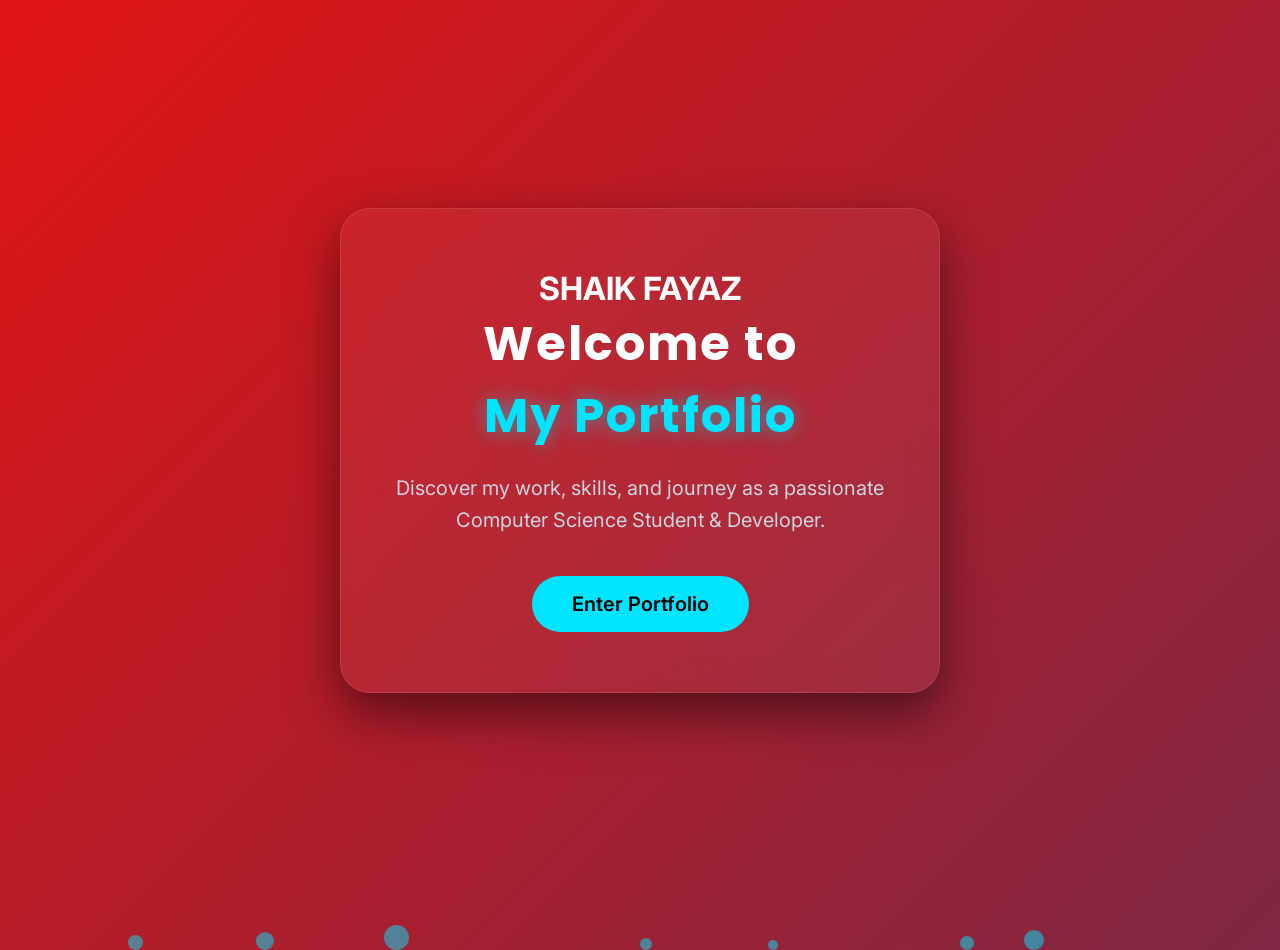
==== commit 9948fe1e: "commit "home file created and rename the welcome file"" ====
--- a/index.html
+++ b/index.html
@@ -1,384 +1,16 @@
 <!DOCTYPE html>
 <html lang="en">
-
 <head>
-    <meta charset="UTF-8" />
-    <meta name="viewport" content="width=device-width, initial-scale=1.0" />
-    <title>MY PORTFOLIO</title>
-
-    <link rel="stylesheet" href="style.css" />
-
-    <link href="https://cdnjs.cloudflare.com/ajax/libs/font-awesome/6.5.1/css/all.min.css" rel="stylesheet" />
+    <meta charset="UTF-8">
+    <meta name="viewport" content="width=device-width, initial-scale=1.0">
+    <title>Shaik Fayaz | Portfolio</title>
+    <!-- Instant redirect to welcome page -->
+    <meta http-equiv="refresh" content="0; url=welcome.html">
+    <script>
+        window.location.replace("welcome.html");
+    </script>
 </head>
-
 <body>
-
-    <div id="scroll-progress"></div>
-
-    <!-- Navbar -->
-    <header>
-        <div class="logo-container">
-            <img src="image.jpg" alt="Profile" class="nav-img">
-            <h2 class="logo">SHAIK FAYAZ</h2>
-        </div>
-
-        <nav>
-            <a href="#home">HOME</a>
-            <a href="#about">ABOUT</a>
-            <a href="#skills">SKILLS</a>
-            <a href="#projects">PROJECTS</a>
-            <a href="#contact">CONTACT</a>
-
-            <!-- WhatsApp -->
-            <a href="https://wa.me/6305138534" target="_blank">
-                <i class="fa-brands fa-whatsapp"></i>
-            </a>
-
-            <!-- Instagram -->
-            <a href="https://www.instagram.com/_shaikfayaz.x_?utm_source=qr&igsh=MTRoM3A3dmg2MTV1Zg==" target="_blank">
-                <i class="fa-brands fa-instagram"></i>
-            </a>
-
-            <!-- LinkedIn -->
-            <a href="https://www.linkedin.com/in/shaik-fayaz-987b05333?utm_source=share_via&utm_content=profile&utm_medium=member_android"
-                target="_blank">
-                <i class="fa-brands fa-linkedin"></i>
-            </a>
-
-
-
-
-            <a href="login.html" style="color: #00e5ff;"><i class="fa-solid fa-lock"></i> LOGIN</a>
-
-        </nav>
-    </header>
-
-    <!-- Hero Section -->
-    <section class="hero" id="home">
-
-        <div class="hero-text">
-            <h1>Hello, I'm <span>SHAIK FAYAZ</span></h1>
-
-            <h3><b>Passionate CSE Student | Aspiring Full-Stack Developer</b></h3>
-
-            <p style="font-size: 25px;">
-                I'm a Passionate Computer Science and Engineering Student who loves building innovative apps and
-                real-world software projects.<br></br>
-                I enjoy learning new technologies,solving problems,and creating impactful digital solutions.
-            </p>
-
-            <a href="resume.html" target="_blank" style="text-decoration: none;">
-                <button type="button">Download Resume</button>
-            </a>
-        </div>
-
-        <div class="hero-image">
-            <img src="image.jpg" alt="profile" />
-        </div>
-
-    </section>
-
-    <!-- About -->
-    <section class="about" id="about">
-
-        <h2>About Me</h2>
-        <div class="hero-image">
-            <p style="font-size: 30px;">
-                I’m a passionate Computer Science and Engineering student with a strong interest in software development
-                and
-                emerging technologies. I enjoy exploring new technologies, enhancing my technical skills, and working on
-                projects that improve user experience while solving real-world challenges through continuous
-                learning.<br><br>
-
-                I strongly believe in learning by building and constantly pushing myself to grow both technically and
-                creatively. I’m highly motivated to learn, innovate, and create impactful technology for the future. My
-                goal
-                is to develop meaningful applications, contribute to innovative projects, and build a successful career
-                in
-                the field of technology.
-            </p>
-        </div>
-        <br>
-        </br>
-        <br>
-        </br>
-        <h2
-            style="text-align: center; font-size: 35px; color: #00e5ff; margin: 60px 0 30px; font-family: 'Poppins', sans-serif;">
-            Personal Information</h2>
-
-        <div class="skill-box" style="max-width: 1000px; margin: auto;">
-            <div class="card">
-                <i class="fa-solid fa-phone" style="font-size: 40px; color: #00e5ff; margin-bottom: 15px;"></i>
-                <h3 style="color: #38bdf8; font-size: 24px; margin-bottom: 5px;">Phone</h3>
-                <p style="font-size: 18px; color: #ffffff;">+91 6305138534</p>
-            </div>
-            <div class="card">
-                <i class="fa-solid fa-envelope" style="font-size: 40px; color: #00e5ff; margin-bottom: 15px;"></i>
-                <h3 style="color: #38bdf8; font-size: 24px; margin-bottom: 5px;">Email</h3>
-                <p style="font-size: 18px; color: #ffffff;">shaikfayu52@example.com</p>
-                <!-- Please update with actual email -->
-            </div>
-            <div class="card">
-                <i class="fa-solid fa-globe" style="font-size: 40px; color: #00e5ff; margin-bottom: 15px;"></i>
-                <h3 style="color: #38bdf8; font-size: 24px; margin-bottom: 5px;">Nationality</h3>
-                <p style="font-size: 18px; color: #ffffff;">Indian</p>
-            </div>
-            <div class="card">
-                <i class="fa-solid fa-language" style="font-size: 40px; color: #00e5ff; margin-bottom: 15px;"></i>
-                <h3 style="color: #38bdf8; font-size: 24px; margin-bottom: 5px;">Languages</h3>
-                <p style="font-size: 18px; color: #ffffff;">English, Telugu, Hindi</p>
-            </div>
-            <div class="card">
-                <i class="fa-solid fa-location-dot" style="font-size: 40px; color: #00e5ff; margin-bottom: 15px;"></i>
-                <h3 style="color: #38bdf8; font-size: 24px; margin-bottom: 5px;">Locality</h3>
-                <p style="font-size: 18px; color: #ffffff;">Ananatapuramu,Andhra Pradesh,India-515001</p>
-            </div>
-        </div>
-
-    </section>
-
-    <!-- Interests -->
-    <section class="interests" id="interests">
-        <h2>My Interests</h2>
-        <div class="skill-box" style="max-width: 1000px; margin: auto;">
-            <div class="card">
-                <i class="fa-solid fa-camera-retro" style="font-size: 40px; color: #00e5ff; margin-bottom: 15px;"></i>
-                <h3 style="color: #38bdf8; font-size: 24px; margin-bottom: 5px;">Photography</h3>
-                <p style="font-size: 16px; color: #cbd5e1;">Capturing moments and framing stories through the lens.</p>
-            </div>
-            <div class="card">
-                <i class="fa-solid fa-wand-magic-sparkles" style="font-size: 40px; color: #00e5ff; margin-bottom: 15px;"></i>
-                <h3 style="color: #38bdf8; font-size: 24px; margin-bottom: 5px;">Editing</h3>
-                <p style="font-size: 16px; color: #cbd5e1;">Enhancing visual media with creative post-processing.</p>
-            </div>
-            <div class="card">
-                <i class="fa-solid fa-plane-departure" style="font-size: 40px; color: #00e5ff; margin-bottom: 15px;"></i>
-                <h3 style="color: #38bdf8; font-size: 24px; margin-bottom: 5px;">Travelling</h3>
-                <p style="font-size: 16px; color: #cbd5e1;">Experiencing new cultures and widening perspectives.</p>
-            </div>
-            <div class="card">
-                <i class="fa-solid fa-map-location-dot" style="font-size: 40px; color: #00e5ff; margin-bottom: 15px;"></i>
-                <h3 style="color: #38bdf8; font-size: 24px; margin-bottom: 5px;">Exploring</h3>
-                <p style="font-size: 16px; color: #cbd5e1;">Discovering hidden gems and exploring new locations.</p>
-            </div>
-        </div>
-    </section>
-
-    <section id="education">
-        <h2>Education Timeline</h2>
-        
-        <div class="timeline">
-            <div class="timeline-item">
-                <div class="timeline-dot"></div>
-                <div class="timeline-content card">
-                    <h3>B.Tech in Computer Science</h3>
-                    <p>Srinivasa Ramanujan Institute of Technology (Autonomous) - Anantapuramu</p>
-                    <span class="timeline-date">2024 - 2028</span>
-                </div>
-            </div>
-
-            <div class="timeline-item">
-                <div class="timeline-dot"></div>
-                <div class="timeline-content card">
-                    <h3>Intermediate (M.P.C Stream)</h3>
-                    <p>Sri Chaitanya Junior College (Anantapuramu)</p>
-                    <span class="timeline-date">2022 - 2024</span>
-                </div>
-            </div>
-
-            <div class="timeline-item">
-                <div class="timeline-dot"></div>
-                <div class="timeline-content card">
-                    <h3>Secondary School Certificate (SSC)</h3>
-                    <p>V.V. Model E.M High School - Anantapuramu</p>
-                    <span class="timeline-date">2022</span>
-                </div>
-            </div>
-        </div>
-    </section>
-    <!-- Skills -->
-    <section class="skills" id="skills">
-
-        <h2>Skills</h2>
-
-        <div class="skill-box">
-
-            <div class="card">Programming & Problem Solving</div>
-            <div class="card">Web Development</div>
-            <div class="card">App Development</div>
-            <div class="card">Firebase Integration</div>
-            <div class="card">UI/UX Design</div>
-            <div class="card">Database Management</div>
-            <div class="card">Team Collaboration</div>
-            <div class="card">Creative Thinking</div>
-            <div class="card">Continuous Learning</div>
-            <div class="card">Communication Skills</div>
-        </div>
-
-    </section>
-    <!-- Technical Skills -->
-    <section class="skills" id="technical-skills">
-
-        <h2>Technical Skills</h2>
-
-        <div class="skill-box">
-
-            <div class="card">
-                <i class="fa-solid fa-code" style="font-size: 40px; color: #00e5ff; margin-bottom: 15px;"></i>
-                <br><b>Programming Languages</b><br><br>Java, Python, C
-            </div>
-            <div class="card">
-                <i class="fa-solid fa-laptop-code" style="font-size: 40px; color: #00e5ff; margin-bottom: 15px;"></i>
-                <br><b>Web Technologies</b><br><br> HTML, CSS, JavaScript
-            </div>
-            <div class="card">
-                <i class="fa-brands fa-android" style="font-size: 40px; color: #00e5ff; margin-bottom: 15px;"></i>
-                <br><b>App Development</b><br><br>Firebase, Android Development
-            </div>
-            <div class="card">
-                <i class="fa-solid fa-database" style="font-size: 40px; color: #00e5ff; margin-bottom: 15px;"></i>
-                <br><b>Database</b><br><br> MySQL, Firebase
-            </div>
-            <div class="card">
-                <i class="fa-solid fa-toolbox" style="font-size: 40px; color: #00e5ff; margin-bottom: 15px;"></i>
-                <br><b>Tools & Platforms</b><br><br> GitHub, VS Code, Android Studio
-            </div>
-            <div class="card">
-                <i class="fa-solid fa-lightbulb" style="font-size: 40px; color: #00e5ff; margin-bottom: 15px;"></i>
-                <br><b>Core Skills</b><br><br>Problem Solving, UI/UX Design, Debugging
-            </div>
-
-        </div>
-
-    </section>
-    <!-- Projects -->
-    <section class="projects" id="projects">
-
-        <h2>Projects</h2>
-
-        <div class="project-container">
-            <div class="project-card">
-                <h3>SHOP EASE WEBSITE</h3>
-                <p><br>Shop Ease is a modern e-commerce website designed to provide a smooth and user-friendly online
-                    shopping experience.
-                    It includes product management, cart, order tracking, and admin features for customers and seller
-                </p>
-            </div>
-            <div class="project-card">
-                <h3>KindMeals App</h3>
-                <p><br>Food donation platform connecting food donors with needy people through location based services
-                    and
-                    SOS emergency application.</p>
-            </div>
-
-            <div class="project-card">
-                <h3>Carbon Footprint Calculator</h3>
-                <p><br>Application to calculate and track environmental impact with user Friendly analyatics</p>
-            </div>
-
-        </div>
-
-    </section>
-
-    <section id="certificates">
-        <h2>Certificates</h2>
-
-        <div class="skill-box">
-            <div class="card"><b>Python Programming Certification </b><br></br>Infosys Springboard</div>
-            <div class="card"><b>Database Management Systems(DBMS) Certification</b><br></br>Infosys Springboard</div>
-            <div class="card"><b>Python Programming Certification </b><br></br>Infosys Springboard</div>
-            <div class="card"><b>Data Engineering Virtual Internship Certification</b><br></br>EDUSKILLS</div>
-            <div class="card"><b>Networking Cloud Virtual Internship Certification</b><br></br>EDUSKILLS</div>
-
-        </div>
-    </section>
-
-    <section id="achievements">
-        <h2>Achievements</h2>
-
-        <div class="skill-box">
-            <div class="card">
-                <b>Winner</b> in “Prompt 2 Pixel” event at PIXEL 2K26 organized by the Department of
-                Computer
-                Science and Engineering, <b>JNTUACEA</b>
-            </div>
-            <div class="card">Participated and get THRID prize in "Hackathaon" event at NEXTGEN 2K25 organized by the
-                SRIT </div>
-            <div class="card">MERN Development Workshop Participated and get a Participation Certificate -APSSDC</div>
-            <div class="card">Completed and secured ELITE Rank in NPTEL Certification course of Public Speaking </div>
-            <div class="card">NSPC 2025 Participation Certificate – Ministry of Education National Students Paryavaran
-                Competition (NSPC) 2025</div>
-            <div class="card">Viksit Bharat Young Leaders Dialogue (VBYLD) 2026 Quiz Participation Certificate –
-                Ministry of Youth Affairs and Sports via MY Bharat</div>
-
-        </div>
-    </section>
-
-    <section id="services">
-        <h2>Services</h2>
-
-        <div class="project-container">
-
-            <div class="project-card">
-                <h3>Web Development</h3>
-                <p>Modern responsive websites using HTML, CSS & JavaScript.</p>
-            </div>
-
-
-            <div class="project-card">
-                <h3>UI/UX Design</h3>
-                <p>Clean and modern user interface designs.</p>
-            </div>
-
-            <div class="project-card">
-                <h3>NSS Volunteer & Community Service</h3>
-                <p>Dedicated NSS Volunteer committed to community service and social impact.</p>
-            </div>
-        </div>
-    </section>
-    <!-- Contact -->
-    <section class="contact" id="contact">
-
-        <h2>Contact Me</h2>
-
-        <form action="https://formspree.io/f/xnjrabqe" method="POST">
-            <input type="text" name="name" placeholder="Your Name" required />
-            <input type="email" name="email" placeholder="Your Email" required />
-            <textarea name="message" placeholder="Message" required></textarea>
-            <button type="submit">Send</button>
-        </form>
-
-    </section>
-
-    <!-- AI Chatbot Widget -->
-    <div id="ai-chat-widget">
-        <button id="ai-chat-toggle" class="ai-chat-btn">
-            <i class="fa-solid fa-robot"></i> Chat with AI
-        </button>
-        <div id="ai-chat-box" class="ai-chat-box hidden">
-            <div class="ai-chat-header">
-                <h3>Fayaz AI Assistant</h3>
-                <button id="ai-chat-close"><i class="fa-solid fa-xmark"></i></button>
-            </div>
-            <div id="ai-chat-messages" class="ai-chat-messages">
-                <div class="message ai-message">Hi! I am an AI assistant trained on Fayaz's portfolio. How can I help
-                    you today?</div>
-            </div>
-            <div class="ai-chat-input">
-                <input type="text" id="ai-chat-input-field" placeholder="Ask about skills, projects...">
-                <button id="ai-chat-send"><i class="fa-solid fa-paper-plane"></i></button>
-            </div>
-        </div>
-    </div>
-
-    <!-- Custom Cursor -->
-    <div class="cursor-dot"></div>
-    <div class="cursor-outline"></div>
-
-    <script src="script.js"></script>
+    <p>Redirecting... <a href="welcome.html">Click here if not redirected</a></p>
 </body>
-<footer>
-    <p>© 2026 SHAIK FAYAZ | All Rights Reserved</p>
-</footer>
-
-</html>+</html>
